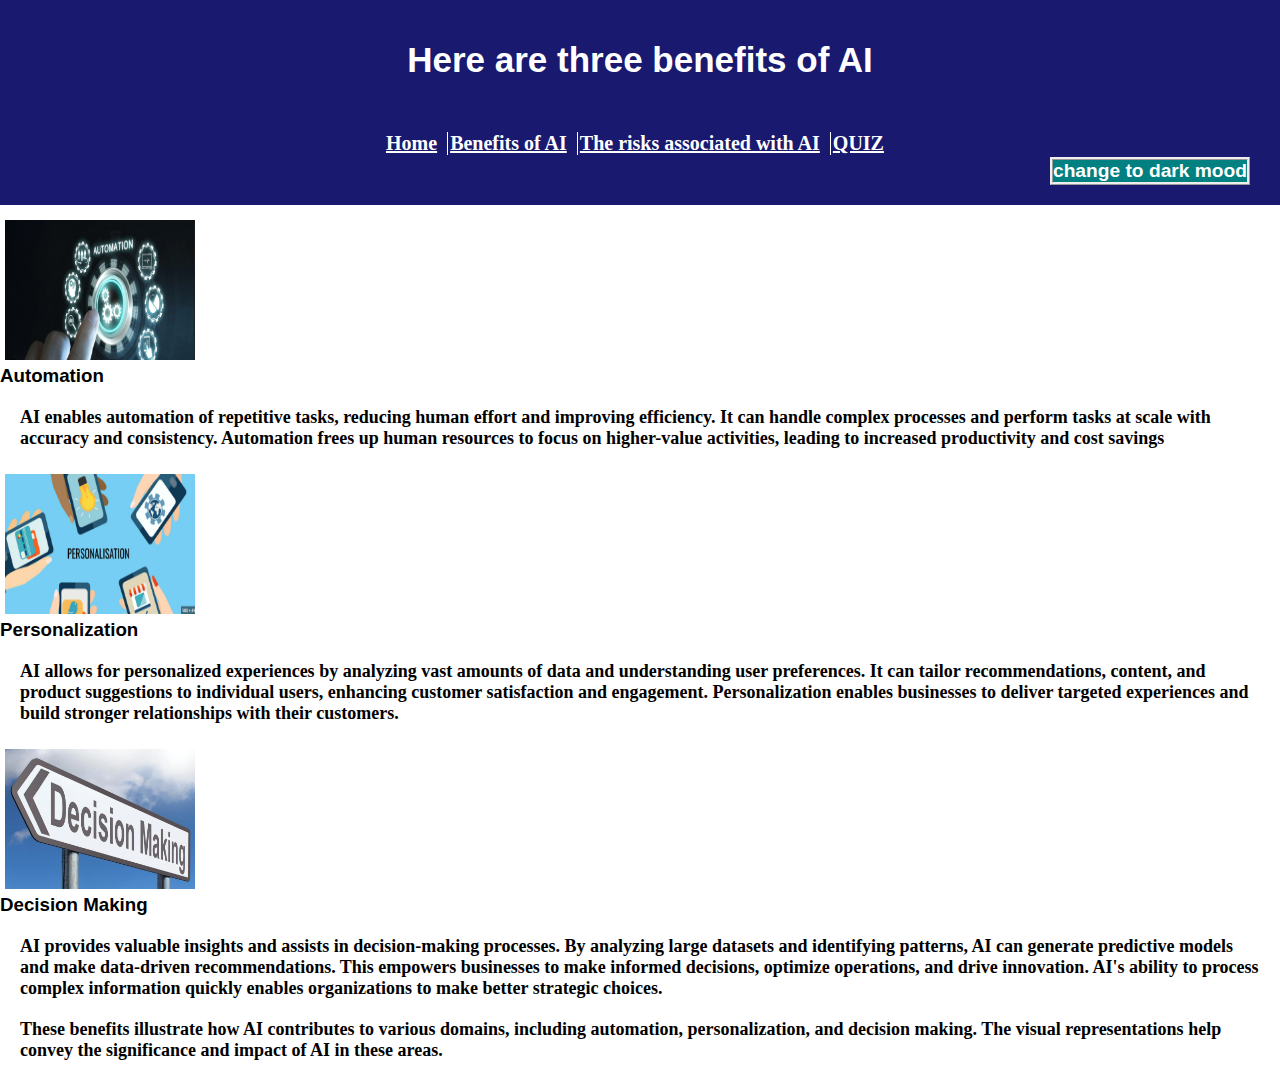
==== benefit.html @ 59914bf8 "first commit" ====
<!DOCTYPE html>
<html lang="en">
<head>
    <meta charset="UTF-8">
    <meta name="viewport" content="width=device-width, initial-scale=1.0">
    <title>Benefits of AI</title>
    <link rel="stylesheet" href="landingPage.css">
    <script src="index.js"></script>
</head>
<body>
    <header>
        <h1> Here are three  benefits of AI</h1>
        <nav id="main-nav" >
            <table class="horizontal">
                <tr>
                    <th><a href="index.html">Home</a></th>
                    <th id="second"><a href="benefit.html"> Benefits of AI</a></th>
                    <th id="third"><a href="risk.html"> The risks associated with AI</a></th>
                    <th id="fourth"><a href="Quiz.html">QUIZ</a></th>
                    
                </tr>
            </table>
        </nav>
        <button class="changeMood" onclick="changeMood()">change to dark mood</button>
    </header>
<main>
   
    <div>
        <h3 id="automation"><span><img src="automation.png" alt=""></span> Automation</h3>
        <p>  AI enables automation of repetitive tasks, reducing human effort and improving efficiency. It can handle complex processes and perform tasks at scale with accuracy and consistency. Automation frees up human resources to focus on higher-value activities, leading to increased productivity and cost savings</p>
    </div>
    <div>
        <h3 id="personalization"><span><img src="personalization.png" alt=""></span> Personalization</h3>
        <p> AI allows for personalized experiences by analyzing vast amounts of data and understanding user preferences. It can tailor recommendations, content, and product suggestions to individual users, enhancing customer satisfaction and engagement. Personalization enables businesses to deliver targeted experiences and build stronger relationships with their customers.</p>
    </div>
    <div>
        <h3 id="decision"><span><img src="Decision Making.png" alt=""></span> Decision Making</h3>
        <p> AI provides valuable insights and assists in decision-making processes. By analyzing large datasets and identifying patterns, AI can generate predictive models and make data-driven recommendations. This empowers businesses to make informed decisions, optimize operations, and drive innovation. AI's ability to process complex information quickly enables organizations to make better strategic choices.</p>
    </div>
    <p>These benefits illustrate how AI contributes to various domains, including automation, personalization, and decision making. The visual representations help convey the significance and impact of AI in these areas.</p>


</main>
<script src="quiz.js"></script>
</body>
</html>
---- landingPage.css ----
*{
    padding: 0;
    box-sizing: border-box;
    margin: 0;
}
html{
    
    font-family:'Trebuchet MS', 'Lucida Sans Unicode', 'Lucida Grande', 'Lucida Sans', Arial, sans-serif;

}
body{
    background-color: white;
}
h1{
    font-size: 35px;
    text-align: center;
    color:white;
    padding: 20px;
    
}
h2{
    text-align: center;
    font-weight: 800;
}
header{
    
   background-color:midnightblue;
   padding: 20px;
  display: grid;
  margin: 0;
}
#main-nav a{
    color: white;
    font-family: Georgia, serif;
	font-size: 20px;
    cursor: pointer;
    padding-right: 5px;

}
#main-nav{
    padding-top: 30px;
}

#main-nav a:hover{
    color:burlywood;
}


.domains{
    display: grid;
    grid-template-columns: repeat(auto-fit, minmax(200px, 1fr));
    column-gap: 10px;
}

 section #health img{
    width: 50px; height: 50px;
    overflow: hidden;
    border: 1px solid blue;
    border-radius: 5px;
}
section #finance img{
    width: 55px; height: 50px;
    overflow: hidden;
    border: 1px solid blue;
    border-radius: 5px;
}
section #transportation img{
    width: 55px; height: 50px;
    overflow: hidden;
    border: 1px solid blue;
    border-radius: 5px;
}

section article {
font-family:monospace;
background-image: url(ai-blog.png);
color:white;

}
section article a:hover{
    font-size: 20px;
    transition: 3s;
    color: green;
}
.changeMood{
    margin-left: auto;
    margin-right: 10px ;
    background-color:teal;
    font-size: larger;
    cursor: pointer;
    border-radius: 0;
    border-style:ridge;
    width: 200px;
    width: fit-content;
    font-weight: bold;

}
a{
    color:coral;
}
div img{
    width: 200px; height: 150px;
    display: grid;
    grid-row:auto;
    padding: 5px;
    margin-top: 10px;
}
 p{
    margin: 20px;
    font-family: Cambria, Cochin, Georgia, Times, 'Times New Roman', serif;
    font-weight: 800;
    font-size: large;
   
}
.risk img{
    width: 100px;
    border: 1px solid black;
}
button{
   
    font-size: large;
    background-color:deepskyblue;
    color: white;
    border: none;
    border-radius: 10px;
    width: 100px;
    cursor: pointer;  

}
button:hover{
    
    background-color:blue;
}
button:focus{
    background-color: green;
}
.quizHeader{
    font-size: 30px;
}

.riskcss{
    font-size: 30px;
}

.quizSet{
    
}
.quizSet p{
   font-family:Arial, Helvetica, sans-serif;
   
}
.quizH2{
    font-size: 15px;
    text-align: left;
    font-size: large;
   padding: 5px;

}
.answer{
    cursor: pointer;
    padding:5px;
    margin: 9px;
}

.quizSummary{
    display: none;
    margin-bottom: 20px;
}
.instaProfile img{
    width: 25px;
    border-radius: 5px;
    overflow: hidden;
    
}
.instaProfile{
    text-align: right;

}

footer{
    text-align: center;
    justify-content: center;
    color:darkorange;
}
h4{
    color:cornflowerblue;
    text-decoration: underline;
}
.horizontal li{
   
    border-right: 1px solid;
    border-color: white;
  padding-right: 5px;
  margin-left: 3px;
 
}
.horizontal a{
    font-size: large;
}

.horizontal {
    margin-left: auto;
    margin-right: auto;
}
tr{
    
    background-color:midnightblue;

}
th{
    border-right: 1px solid;
    color: white;
    padding-right: 5px;
}
.horizontal th:last-of-type{
    border: none;
    
 }
.secondSubmitBtn{
    display: none;
}
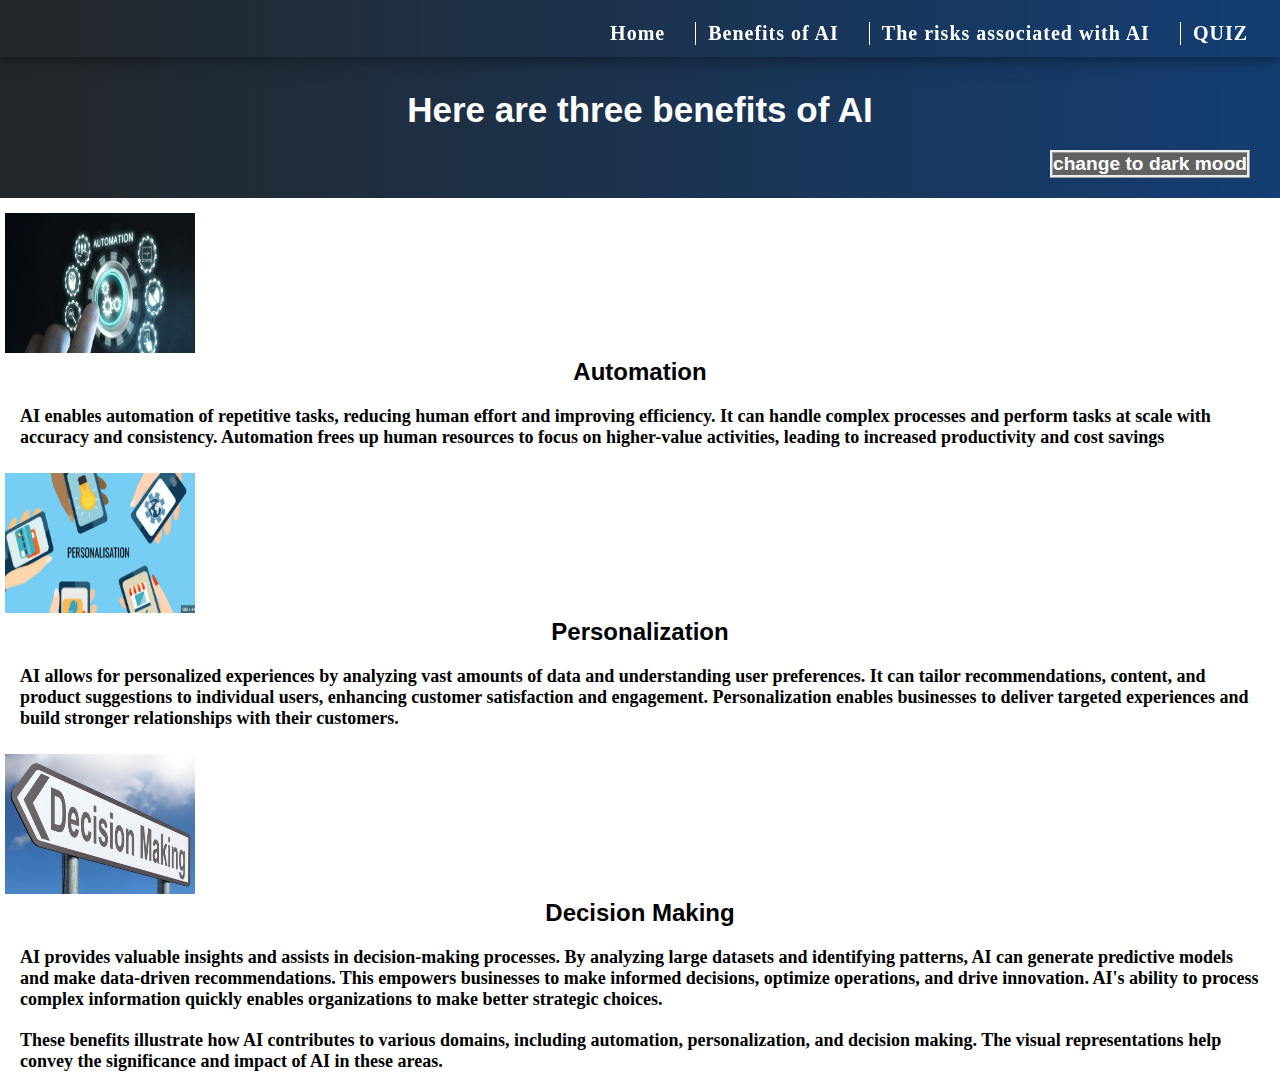
==== commit c1bd5fcd: "added website icon" ====
--- a/benefit.html
+++ b/benefit.html
@@ -4,6 +4,7 @@
     <meta charset="UTF-8">
     <meta name="viewport" content="width=device-width, initial-scale=1.0">
     <title>Benefits of AI</title>
+    <link rel="icon" href="ai icon.png" type="image/x-icon">
     <link rel="stylesheet" href="landingPage.css">
     <script src="index.js"></script>
 </head>
--- a/landingPage.css
+++ b/landingPage.css
@@ -10,7 +10,9 @@
 }
 body{
     background-color: white;
-}
+    
+}
+
 h1{
     font-size: 35px;
     text-align: center;
@@ -22,28 +24,18 @@
     text-align: center;
     font-weight: 800;
 }
+h3{
+    text-align: center;
+    font-size:x-large;
+}
 header{
     
-   background-color:midnightblue;
+    background: linear-gradient(to right,#242729, #133e73 );
    padding: 20px;
   display: grid;
-  margin: 0;
-}
-#main-nav a{
-    color: white;
-    font-family: Georgia, serif;
-	font-size: 20px;
-    cursor: pointer;
-    padding-right: 5px;
-
-}
-#main-nav{
-    padding-top: 30px;
-}
-
-#main-nav a:hover{
-    color:burlywood;
-}
+  margin-top: 50px;
+}
+
 
 
 .domains{
@@ -53,18 +45,21 @@
 }
 
  section #health img{
+    object-fit: cover;
     width: 50px; height: 50px;
     overflow: hidden;
     border: 1px solid blue;
     border-radius: 5px;
 }
 section #finance img{
+    object-fit: cover;
     width: 55px; height: 50px;
     overflow: hidden;
     border: 1px solid blue;
     border-radius: 5px;
 }
 section #transportation img{
+    object-fit: cover;
     width: 55px; height: 50px;
     overflow: hidden;
     border: 1px solid blue;
@@ -73,8 +68,7 @@
 
 section article {
 font-family:monospace;
-background-image: url(ai-blog.png);
-color:white;
+
 
 }
 section article a:hover{
@@ -85,7 +79,7 @@
 .changeMood{
     margin-left: auto;
     margin-right: 10px ;
-    background-color:teal;
+    background-color:rgb(98, 97, 97);
     font-size: larger;
     cursor: pointer;
     border-radius: 0;
@@ -113,7 +107,7 @@
    
 }
 .risk img{
-    width: 100px;
+    object-fit: cover;
     border: 1px solid black;
 }
 button{
@@ -131,7 +125,7 @@
     
     background-color:blue;
 }
-button:focus{
+button:active{
     background-color: green;
 }
 .quizHeader{
@@ -180,44 +174,102 @@
 footer{
     text-align: center;
     justify-content: center;
-    color:darkorange;
+  
 }
 h4{
     color:cornflowerblue;
     text-decoration: underline;
 }
-.horizontal li{
-   
-    border-right: 1px solid;
-    border-color: white;
-  padding-right: 5px;
-  margin-left: 3px;
- 
-}
-.horizontal a{
-    font-size: large;
-}
-
-.horizontal {
-    margin-left: auto;
-    margin-right: auto;
-}
-tr{
-    
-    background-color:midnightblue;
-
-}
-th{
-    border-right: 1px solid;
-    color: white;
-    padding-right: 5px;
-}
-.horizontal th:last-of-type{
-    border: none;
-    
- }
+
 .secondSubmitBtn{
     display: none;
 }
 
-
+.horizontal {
+    display: flex;
+    flex-direction: row;
+    justify-content:right;
+    align-items: center;
+    background: linear-gradient(to right,#242729, #133e73 );
+    box-shadow: 0 4px 8px 0 rgba(0,  0, 0, 0.2  ), 0 6px 20px 0 rgba(0  ,  0, 0, 0.19);
+    position: fixed;
+    top: 0;
+    left: 0;
+    right: 0;
+    text-align: center;
+    transition: all .5s ease-in-out;
+    font-family:Cambria, Cochin, Georgia, Times, 'Times New Roman', serif ;
+    letter-spacing: 1px;
+    padding-top: 20px;
+    padding-bottom: 10px;
+    
+    }
+    
+    #nav {
+      
+     display: flex;
+     justify-content: center;
+     align-items: center;
+      font-size: x-large;
+      margin-bottom: 10;
+    }
+    
+    #nav a:hover{
+      color: #f9d68a;
+    }
+
+    #main-nav a{
+        margin-right: 20px;
+        color: white;
+        font-family: Georgia, serif;
+        font-size: 20px;
+        cursor: pointer;
+        padding-right: 5px;
+        text-decoration: none;
+        
+    
+    }
+   
+    #main-nav a:hover{
+        color:burlywood;
+        text-decoration: underline;
+    }
+
+    .horizontal li{
+
+      border-color: white;
+      padding-right: 5px;
+      margin-left: 3px;
+     
+    }
+    
+    th{
+        padding-left: 10px;
+        align-items: center;
+        justify-content: center;
+        border-right: 1px solid;
+        color: white;
+        padding-right: 5px;
+    }
+    .horizontal th:last-of-type{
+        border: none;
+        
+     }
+
+     @media screen and (max-width:720px) {
+        .horizontal {
+            font-size: 14px; 
+            padding: 10px 0; 
+          }
+          
+          #main-nav a {
+            margin-right: 10px;
+            font-size: 10px;
+          }
+          .risk img{
+            object-fit: cover;
+            width: 50%;
+            border: 1px solid black;
+        }
+
+     }